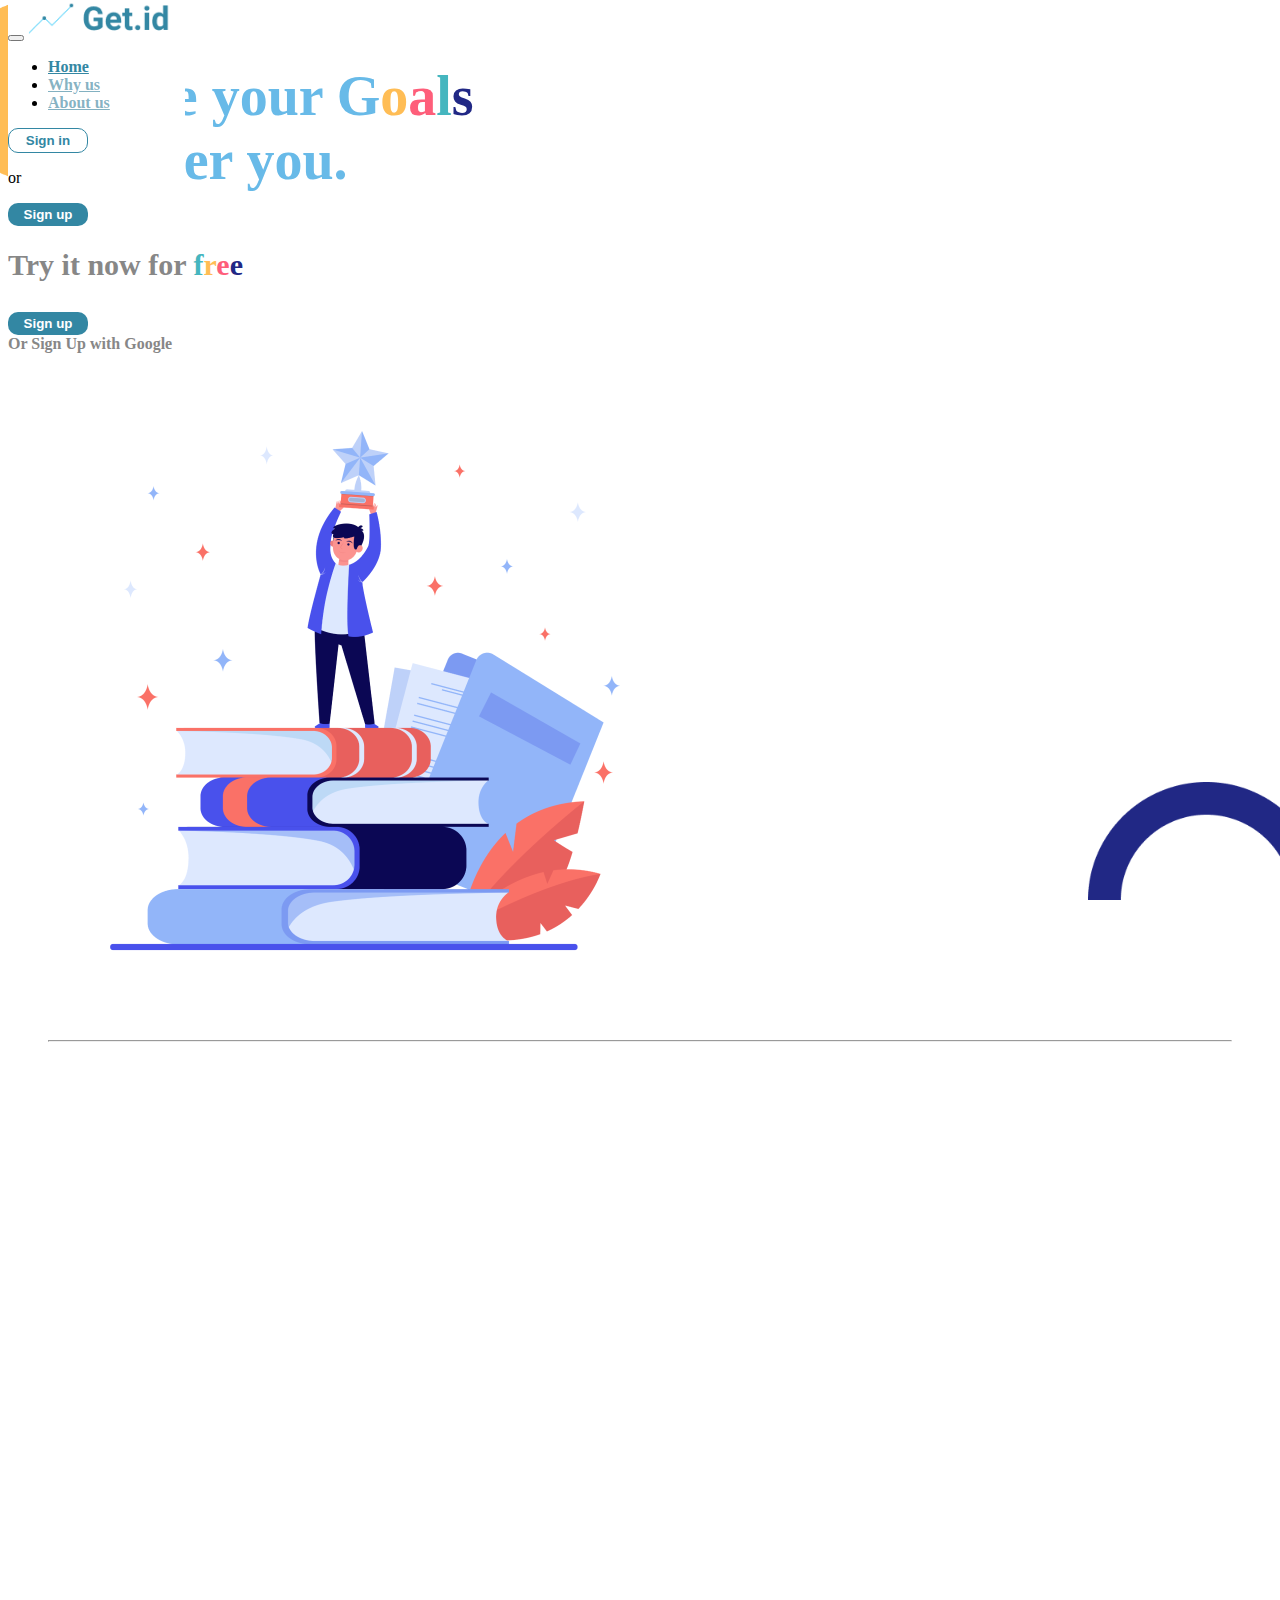
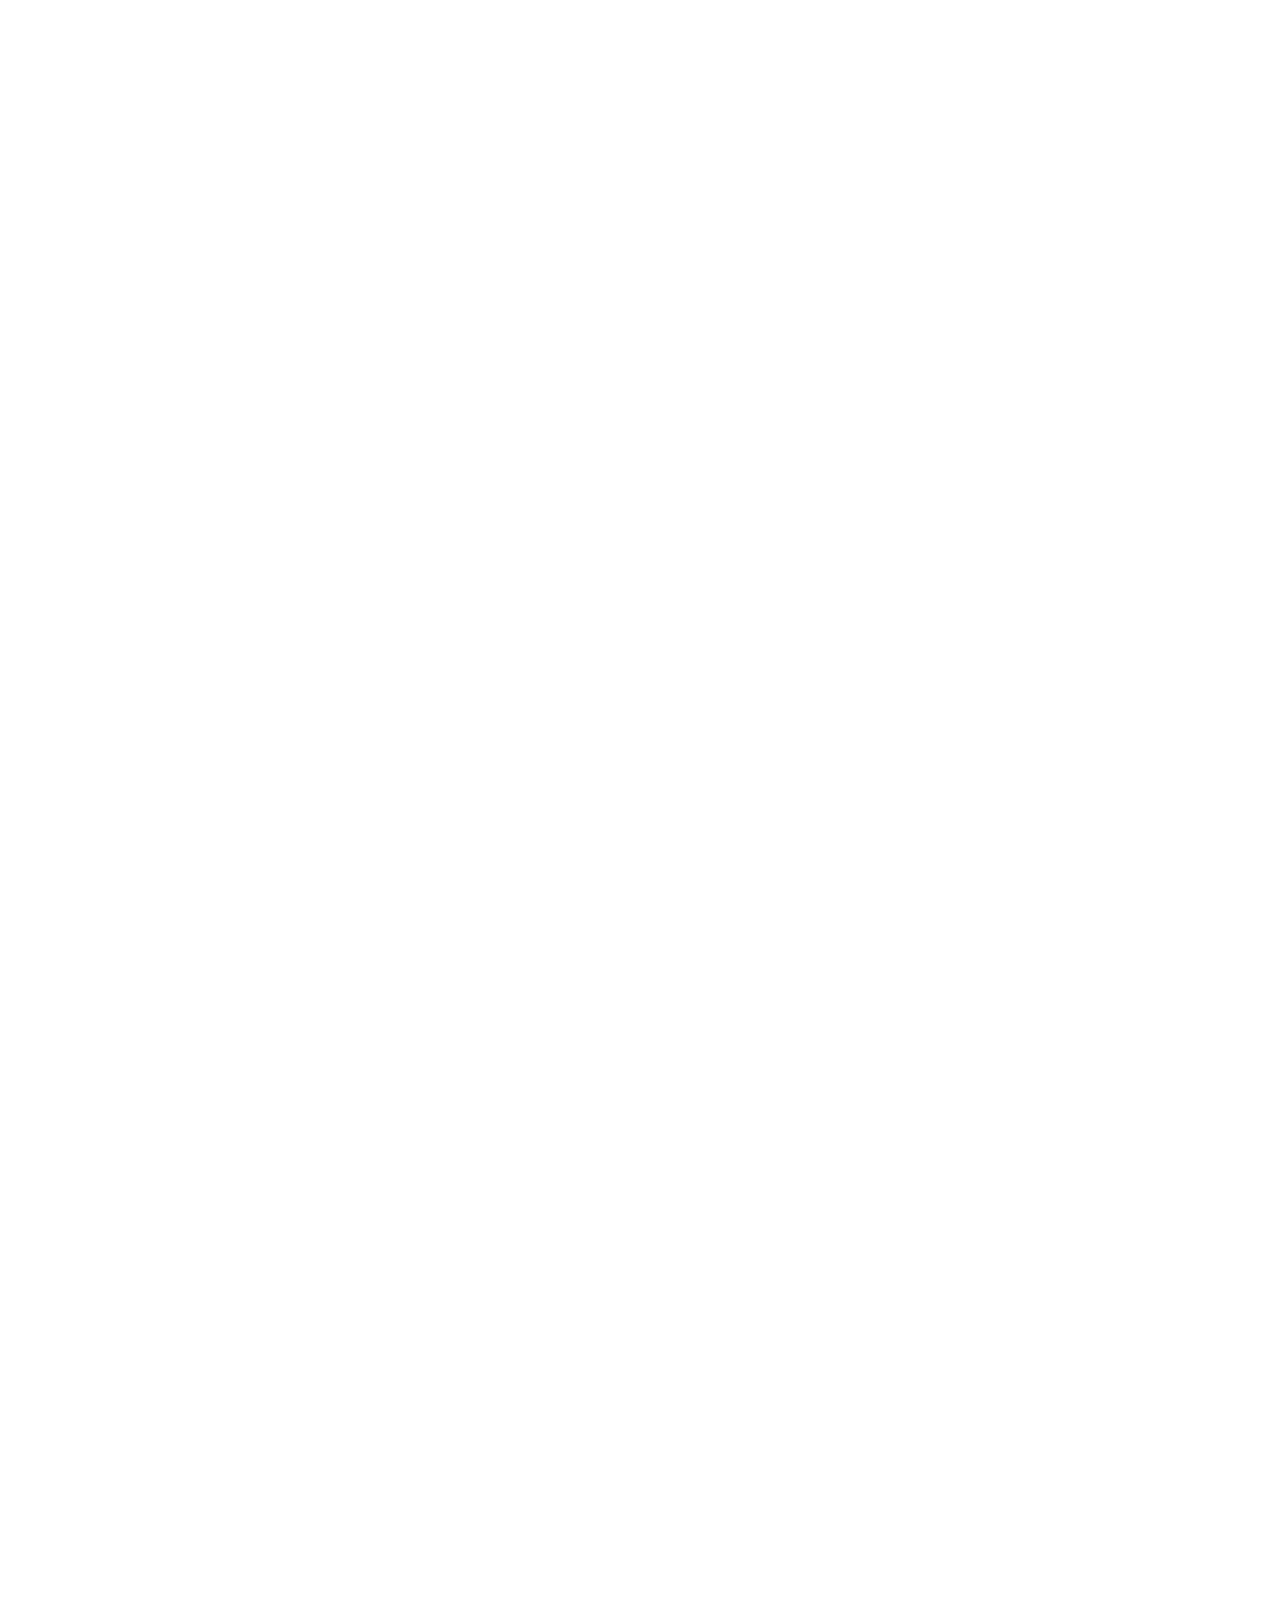
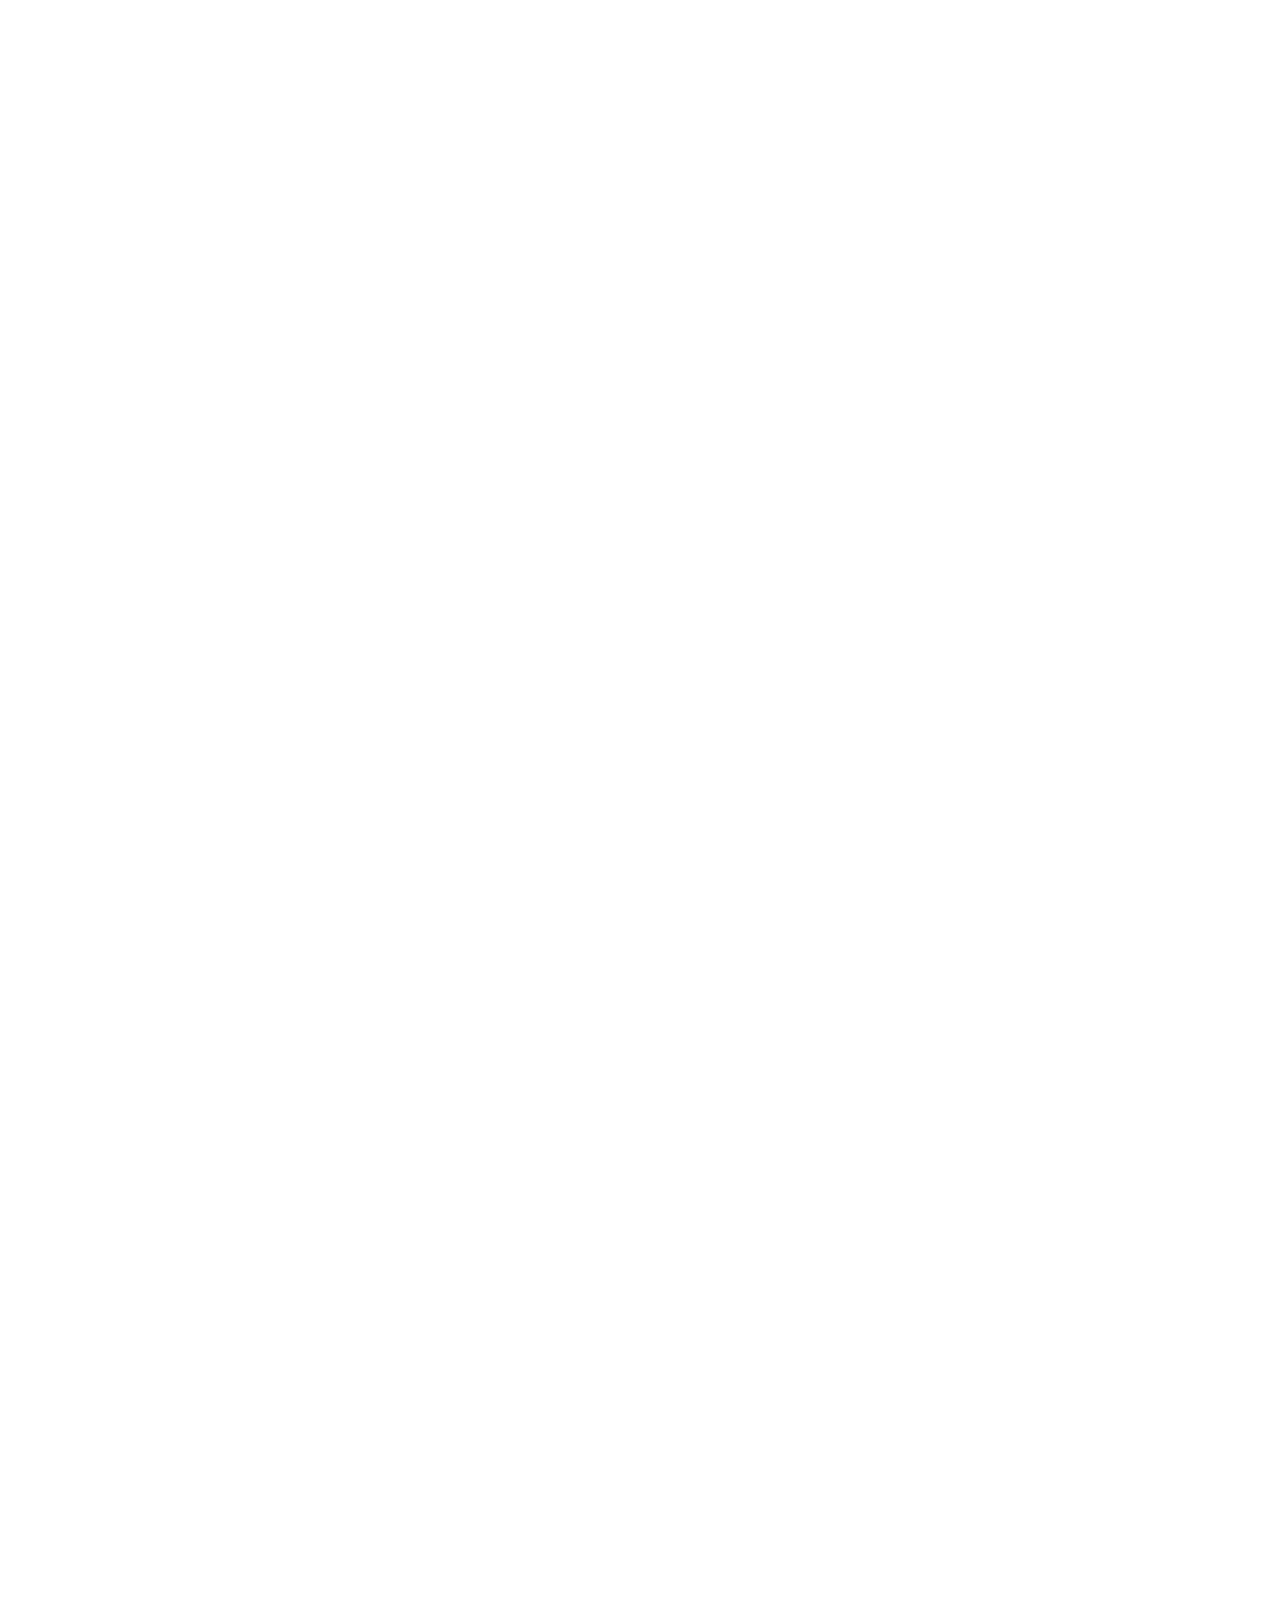
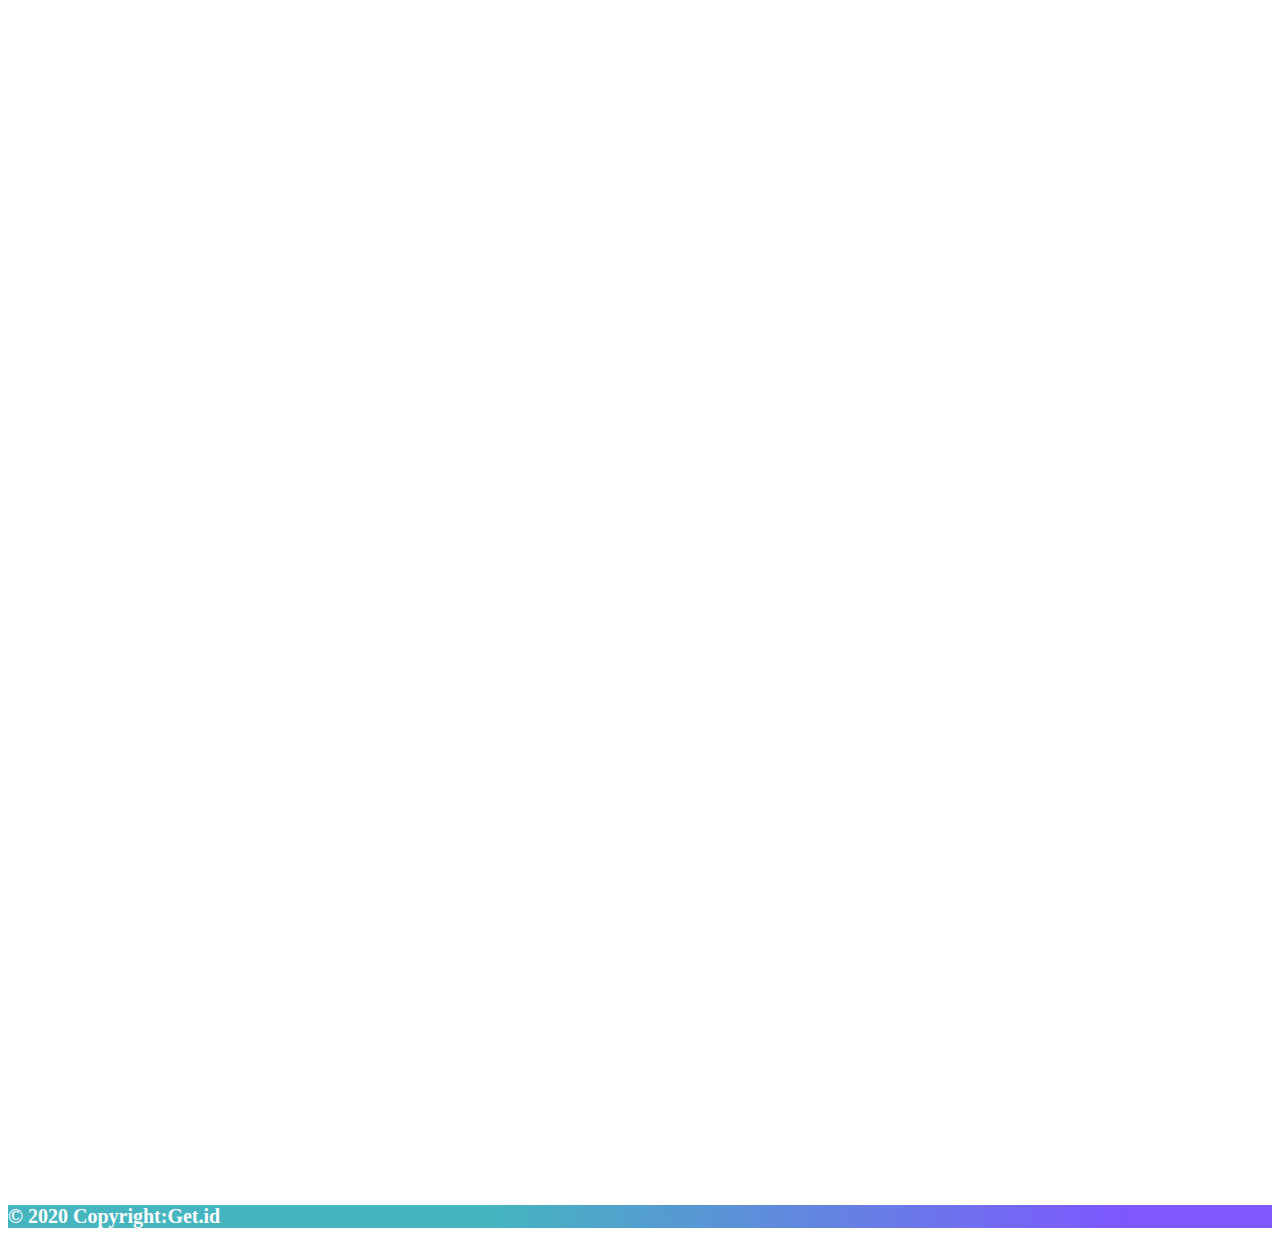
==== LANDING-PAGE/index.html @ 0b34bfcb "Landing page" ====
<!DOCTYPE html>
<html lang="en">
<head>
    <meta charset="UTF-8">
    <meta name="viewport" content="width=device-width, initial-scale=1.0">
    <link rel="preconnect" href="https://fonts.gstatic.com">
    <link href="https://fonts.googleapis.com/css2?family=Roboto:wght@400;500;700&display=swap" rel="stylesheet">
    <link href="https://cdn.jsdelivr.net/npm/bootstrap@5.0.0-beta1/dist/css/bootstrap.min.css" rel="stylesheet" integrity="sha384-giJF6kkoqNQ00vy+HMDP7azOuL0xtbfIcaT9wjKHr8RbDVddVHyTfAAsrekwKmP1" crossorigin="anonymous">
    <link rel="stylesheet" href="style.css">
    <script src="https://cdn.jsdelivr.net/npm/bootstrap@5.0.0-beta1/dist/js/bootstrap.bundle.min.js" integrity="sha384-ygbV9kiqUc6oa4msXn9868pTtWMgiQaeYH7/t7LECLbyPA2x65Kgf80OJFdroafW" crossorigin="anonymous"></script>
    <script type="text/javascript" src="assets/js/jquery-3.5.1.min.js"></script>
    <script type="text/javascript" src="assets/js/wow.min.js"></script>
    <link rel="stylesheet" type="text/css" href="assets/css/animate.min.css">

    <title>Get.id</title>
</head>
<body>
    <div class="wrap-container">
        <div class="container-fluid">
            <!-- Menu -->
            <div class="row" id="menu">
                <nav class="navbar menu navbar-expand-lg navbar-light">
                    <div class="menu-wrap d-flex container-fluid justify-content-between ">
                        
                        <button class="navbar-toggler order-" type="button" data-bs-toggle="collapse" data-bs-target="#navbarSupportedContent" aria-controls="navbarSupportedContent" aria-expanded="false" aria-label="Toggle navigation">
                            <span class="navbar-toggler-icon"></span>
                        </button>

                        <a class="navbar-brand m-0 d-sm-none d-md-none d-none d-lg-block" href="#"><img src="assets/logo.png" width="80%"></a>
                        

                        <div class="menu-collapse collapse navbar-collapse" id="navbarSupportedContent" >
                            <ul class="navbar-nav my-auto mx-auto">
                              <li class="nav-item">
                                <a class="nav-link active" aria-current="page" href="#menu">Home</a>
                              </li>
                              <li class="nav-item">
                                <a class="nav-link" href="#why">Why us</a>
                              </li>
                              <li class="nav-item">
                                <a class="nav-link" href="#about">About us</a>
                              </li>
                            </ul>
                        </div>
    
                        <div class="d-flex"> 
                            <button type="button" class="btn-sign">Sign in</button>
                            <p class="my-auto mx-3"> or </p>
                            <button type="button" class="btn-sign btn-active">Sign up</button>
                        </div>
                        
                    </div>
                  </nav>
            </div>
        </div>

        <div class="container-fluid p-0">
            <!-- <img src="assets/bunch-ball.png" width="12%" class="decor"> -->

            <!-- HERO -->
            <div class="row mx-5 mb-5" id="hero">
                <div class="col-6 col-lg-6 col-md-12 col-sm-12 text-lg-start text-md-center text-sm-center text-center my-auto
                            mx-auto wow fadeInLeft">
                    <p class="slogan">Achieve your 
                        <span id="g">G</span><span id="o">o</span><span id="a">a</span><span id="l">l</span><span id="s">s</span>
                        <br>
                        Be Better you. 
                    </p>
                    
                    <div class="text-center">
                        <p class="mt-5 try-it">Try it now for 
                            <span id="f">f</span><span id="r">r</span><span id="e1">e</span><span id="e2">e</span>
                        </p>
                        <button type="button" class="btn-sign btn-active mt-3 mb-3">Sign up</button>
                        <br>
                        <a href="#" class="text-muted" style="font-weight: bold; color: var(--textgrey); text-decoration: none;">Or Sign Up with  Google</a>
                    </div>
    
                </div>

                <div class="col-6 d-md-none d-sm-none d-none d-lg-inline wow fadeInRight">
                    <img src="assets/hero-ilus.png">
                </div>
            </div>

            <hr style="margin-left: 40px; margin-right: 40px;">

            <!-- WHY US -->
            <div class="row mb-5" id="why">
                <p style="font-size: 50px; font-weight: bold; color: var(--blue);" class="ms-5 mb-1 wow zoomIn">
                    Why us
                </p>
                <div class="col-12 col-lg-6 col-md-12 col-sm-12 wow fadeInLeft">
                    <img src="assets/laptop-ilus.png" width="90%">
                </div>
                <div class="col-12 col-lg-6 col-md-12 col-sm-12 my-auto wow fadeInRight">
                    <div>
                        <h3 style="color: var(--blue); font-weight: bold;">
                            A new way to manage your <span style="color: var(--yellow);">goals</span>
                        </h3>
                        <p style="color: var(--textgrey); font-weight: bold;" class="ps-4">
                            keep track with your progress <br>
                            and help remind you with your goals
                        </p>
                    </div>

                    <div>
                        <h3 style="color: var(--blue); font-weight: bold;">
                            Create a new <span style="color: var(--blue-green);">habit</span>
                        </h3>
                        <p style="color: var(--textgrey); font-weight: bold;" class="ps-4">
                            21 days habits track for achieve new habits
                        </p>
                    </div>

                    <div>
                        <h3 style="color: var(--blue); font-weight: bold;">
                            Give yourself  special <span style="color: var(--red);">gift</span>
                        </h3>
                        <p style="color: var(--textgrey); font-weight: bold;" class="ps-4">
                            a reward feauture for you after completing <br>
                            some task to bring motivation to do more
                        </p>
                    </div>

                    <div>
                        <h3 style="color: var(--blue); font-weight: bold;">
                            Customized <span style="color: var(--darkblue);">task</span>
                        </h3>
                        <p style="color: var(--textgrey); font-weight: bold;" class="ps-4">
                            Be yourself and express your style  with <br>
                            customized task
                        </p>
                    </div>


                </div>
            </div>
            
            <!-- About us -->
            <div class="row position-relative " id="about" style="padding-bottom: 100px;">
                <div class="position-relative">
                    <img src="assets/round.png" id="round-orange">
                    <p style="font-size: 50px; font-weight: bold; color: var(--blue);" class="ms-5 mb-5 wow zoomIn">
                        About us
                    </p>
                </div>
                
                <div class="col-6 text-center wow zoomIn" data-wow-delay="0.5s">
                    <p style="color: var(--red); font-weight: bold; font-size: 24px;">
                        Front<span style="color: var(--yellow);">end dev</span>
                    </p>
                </div>
                <div class="col-6 text-center wow zoomIn" data-wow-delay="0.5s">
                    <p style="color: var(--blue); font-weight: bold; font-size: 24px;">
                        Back<span style="color: var(--yellow);">end dev</span>
                    </p>
                </div>
                <div class="col-3 text-center wow fadeInUp" data-wow-delay="1s">
                    <img src="assets/dimas.png" alt="Dimas Rafi" width="60%" class="dev-ava">
                    <span style="font-weight: bold; color: var(--blue);">
                        Dimas Rafi
                    </span>
                </div>
                <div class="col-3 text-center wow fadeInUp" data-wow-delay="1.5s">
                    <img src="assets/helmy.png" alt="Helmy Zakiudin" width="60%" class="dev-ava">
                    <span style="font-weight: bold; color: var(--blue);">
                        Helmy <br>
                        Zakiudin    
                    </span>
                </div>
                <div class="col-3 text-center wow fadeInUp" data-wow-delay="2s">
                    <img src="assets/ilham.png" alt="Muhammad Ilham" width="60%" class="dev-ava">
                    <span style="font-weight: bold; color: var(--blue);">
                        Muhammad <br>
                        Ilham   
                    </span>
                </div>
                <div class="col-3 text-center wow fadeInUp" data-wow-delay="2.5s">
                    <img src="assets/gatra.png" alt="Galih Saputra" width="60%" class="dev-ava">
                    <span style="font-weight: bold; color: var(--blue);">
                        Galih <br>
                        Saputra
                    </span>
                </div>

                <img src="assets/circle.png" id="circle-blue">

            </div>

            <footer class="footer">
                <div class="text-center p-3">
                    <p style="font-size: 20px; color: white; font-weight: bold; margin-bottom: 0px;">
                        © 2020 Copyright:Get.id
                    </p>
                </div>
            </footer>


        </div>
        
    </div>

    <script>

        new WOW().init();

        $(document).ready(function() {
            $('.menu .menu-wrap .menu-collapse ul li a').click(function(e) {
                
                var targetHref = $(this).attr('href');
                
                $('html, body').animate({
                    scrollTop: $(targetHref).offset().top
                }, 50);
                
                e.preventDefault();
            });


            $('.nav-item .nav-link').click(function(event){
                $('.nav-link').removeClass('active');
                $(this).addClass('active');
            });
            



        });


    </script>
    
</body>
---- LANDING-PAGE/style.css ----
:root {
  --blue: #68bae8;
  --red: #fe5e7a;
  --yellow: #ffbd55;
  --blue-green: #45b6bf;
  --darkblue: #212885;
  --button: #3387a3;
  --textgrey: #878787;
}
.wrap-container {
  overflow: hidden;
}
.navbar {
  overflow: hidden;
  position: fixed; /* Set the navbar to fixed position */
  top: 0; /* Position the navbar at the top of the page */

  background-color: white;
}

.nav-link {
  margin-right: 40px;
  font-weight: bold;
  color: #35809b9d !important;
}

.nav-link:hover {
  color: #21505f !important;
}

.active {
  color: var(--button) !important;
}

.btn-sign {
  border: 1px solid var(--button);
  color: var(--button);
  font-weight: bold;
  padding: 8px 15px;
  border-radius: 10px;
  background-color: transparent;
  width: 100px;
}

.btn-sign:hover {
  background: var(--button);
  color: white;
}

.btn-active {
  border: none;
  color: white;
  font-weight: bold;
  background: var(--button);
  padding: 8px 15px;
  border-radius: 10px;
}

.btn-active:hover {
  background: var(--blue);
}

.slogan {
  color: var(--blue);
  font-size: 56px;
  font-weight: bold;
}

.try-it {
  font-weight: bold;
  color: var(--textgrey);
  font-size: 30px;
}

.decor {
  position: absolute;
  bottom: 0;
  left: 0;
  z-index: -99;
}
/* --------goals word----------- */
#o {
  color: var(--yellow);
}
#a {
  color: var(--red);
}
#l {
  color: var(--blue-green);
}
#s {
  color: var(--darkblue);
}

/* ----------------------------- */

/* ---------try it------------- */
#f {
  color: var(--blue-green);
}
#r {
  color: var(--yellow);
}
#e1 {
  color: var(--red);
}
#e2 {
  color: var(--darkblue);
}
/* ---------------------------- */

.dev-ava {
  display: block;
  margin-left: auto;
  margin-right: auto;
}

#round-orange {
  width: 10%;
  position: absolute;
  top: 0;
  left: 0;
  z-index: -999;
}

#circle-blue {
  width: 15%;
  position: absolute;
  bottom: 0;
  right: 0;
  z-index: -999;
}

.footer {
  background: linear-gradient(92.67deg, #45b6bf 37.84%, #7e57ff 88.43%);
}

/* small devices (landscape phones, 576px and up) */
@media (min-width: 300px) {
  .slogan {
    font-size: 35px;
  }
  .btn-sign {
    width: 80px;
    padding: 4px 10px;
  }
}

@media (min-width: 576px) {
  .slogan {
    font-size: 56px;
  }
}
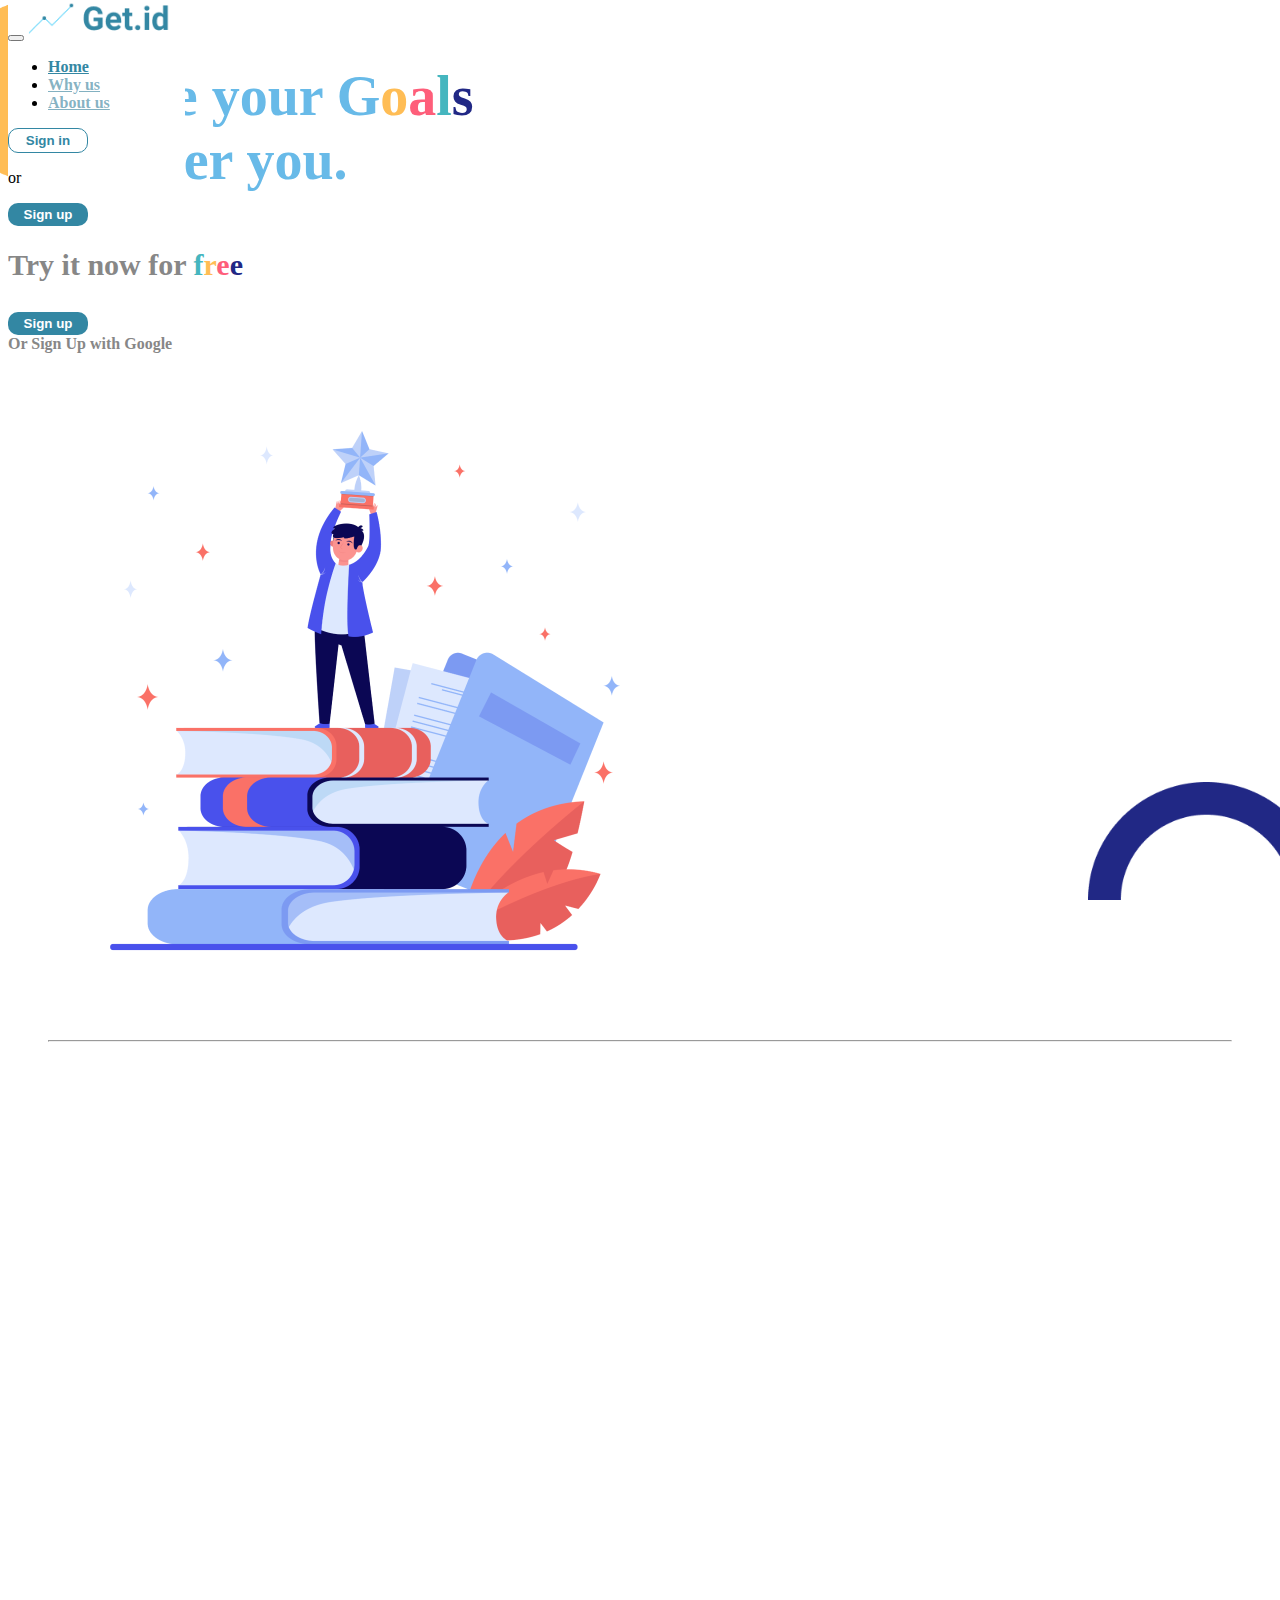
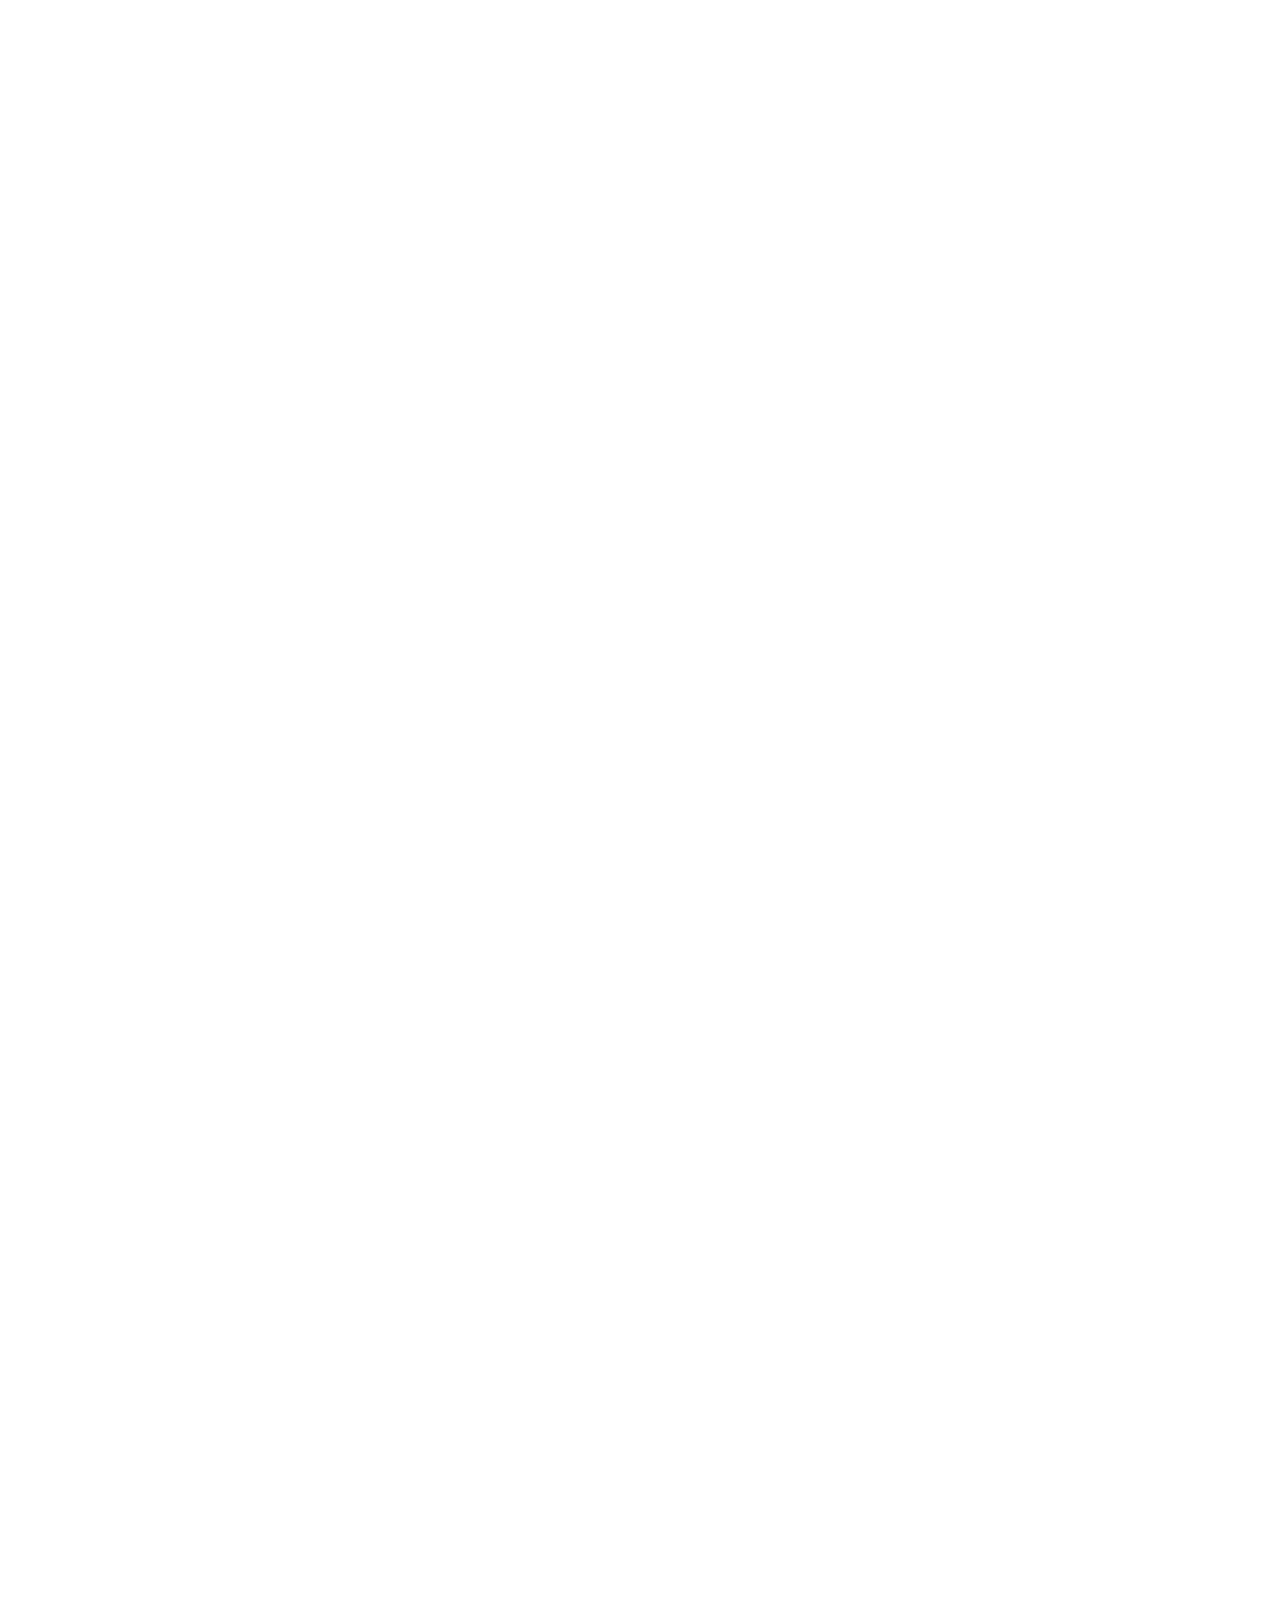
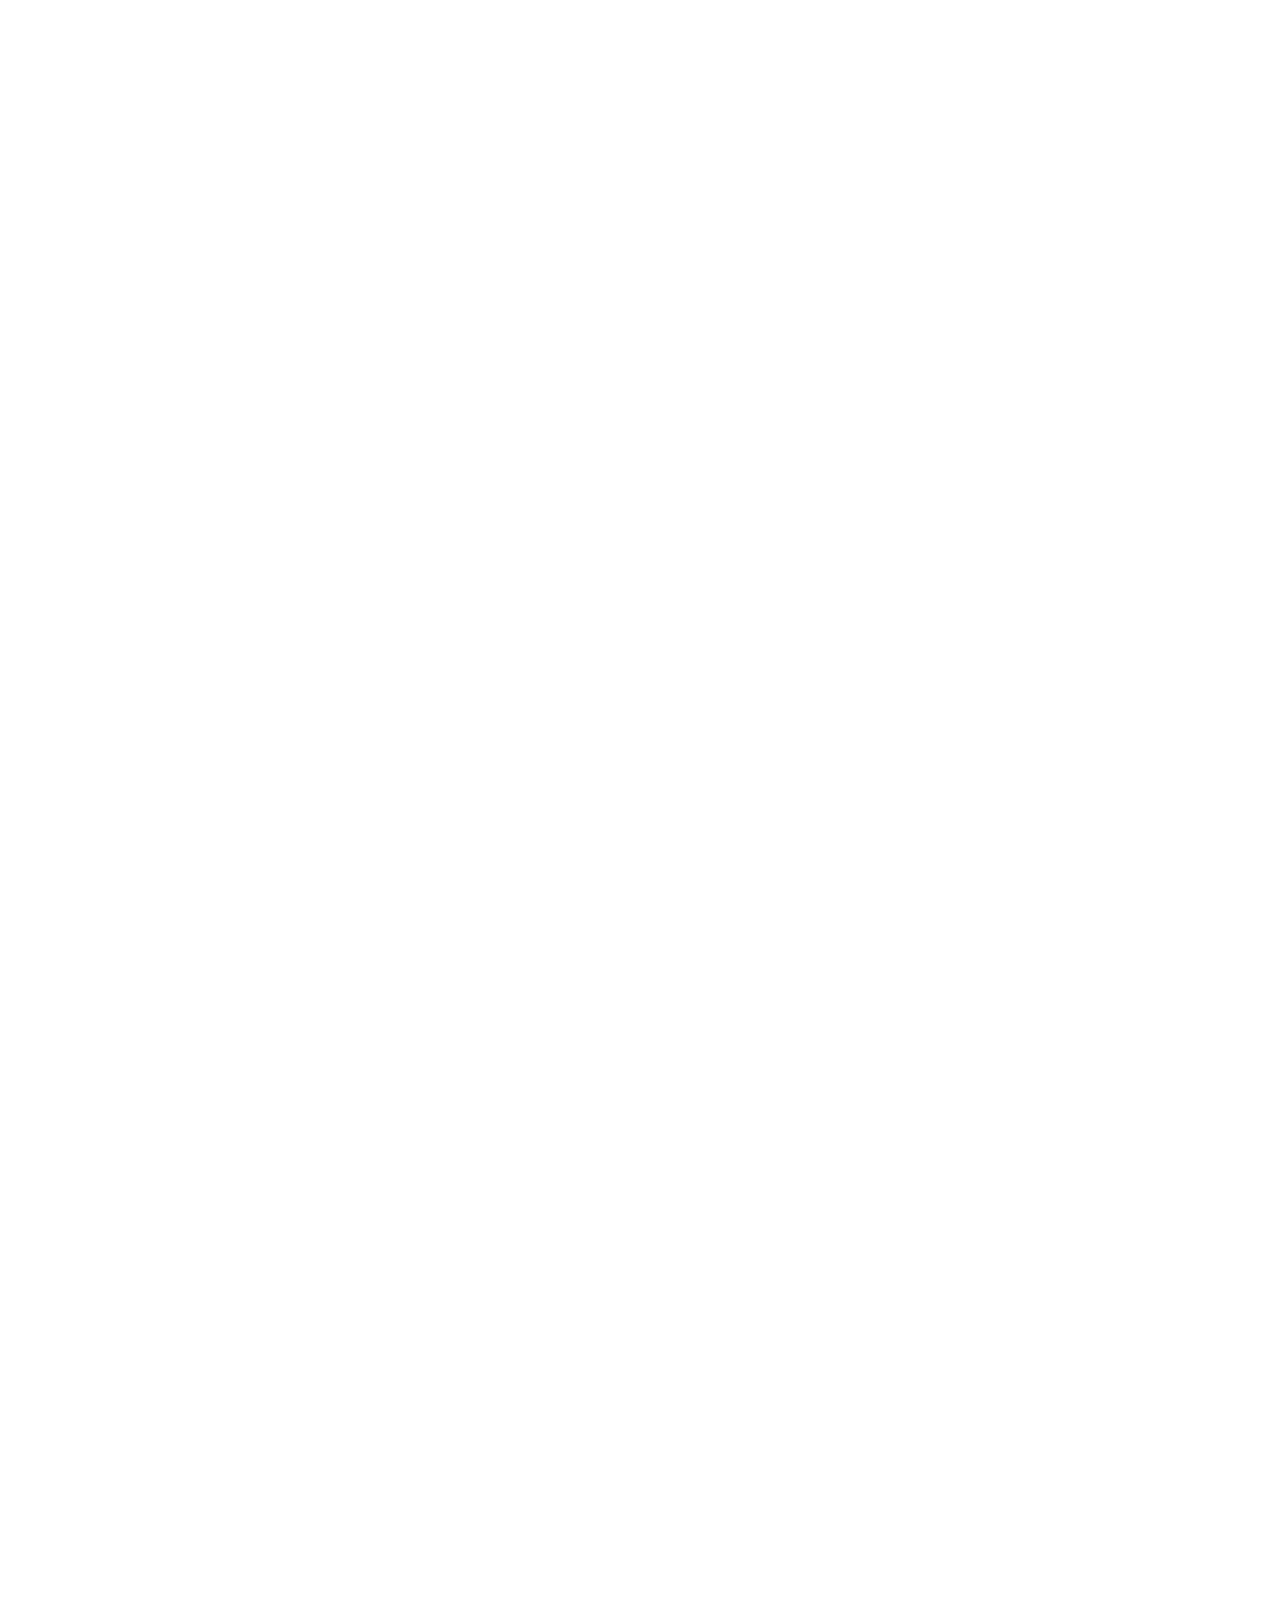
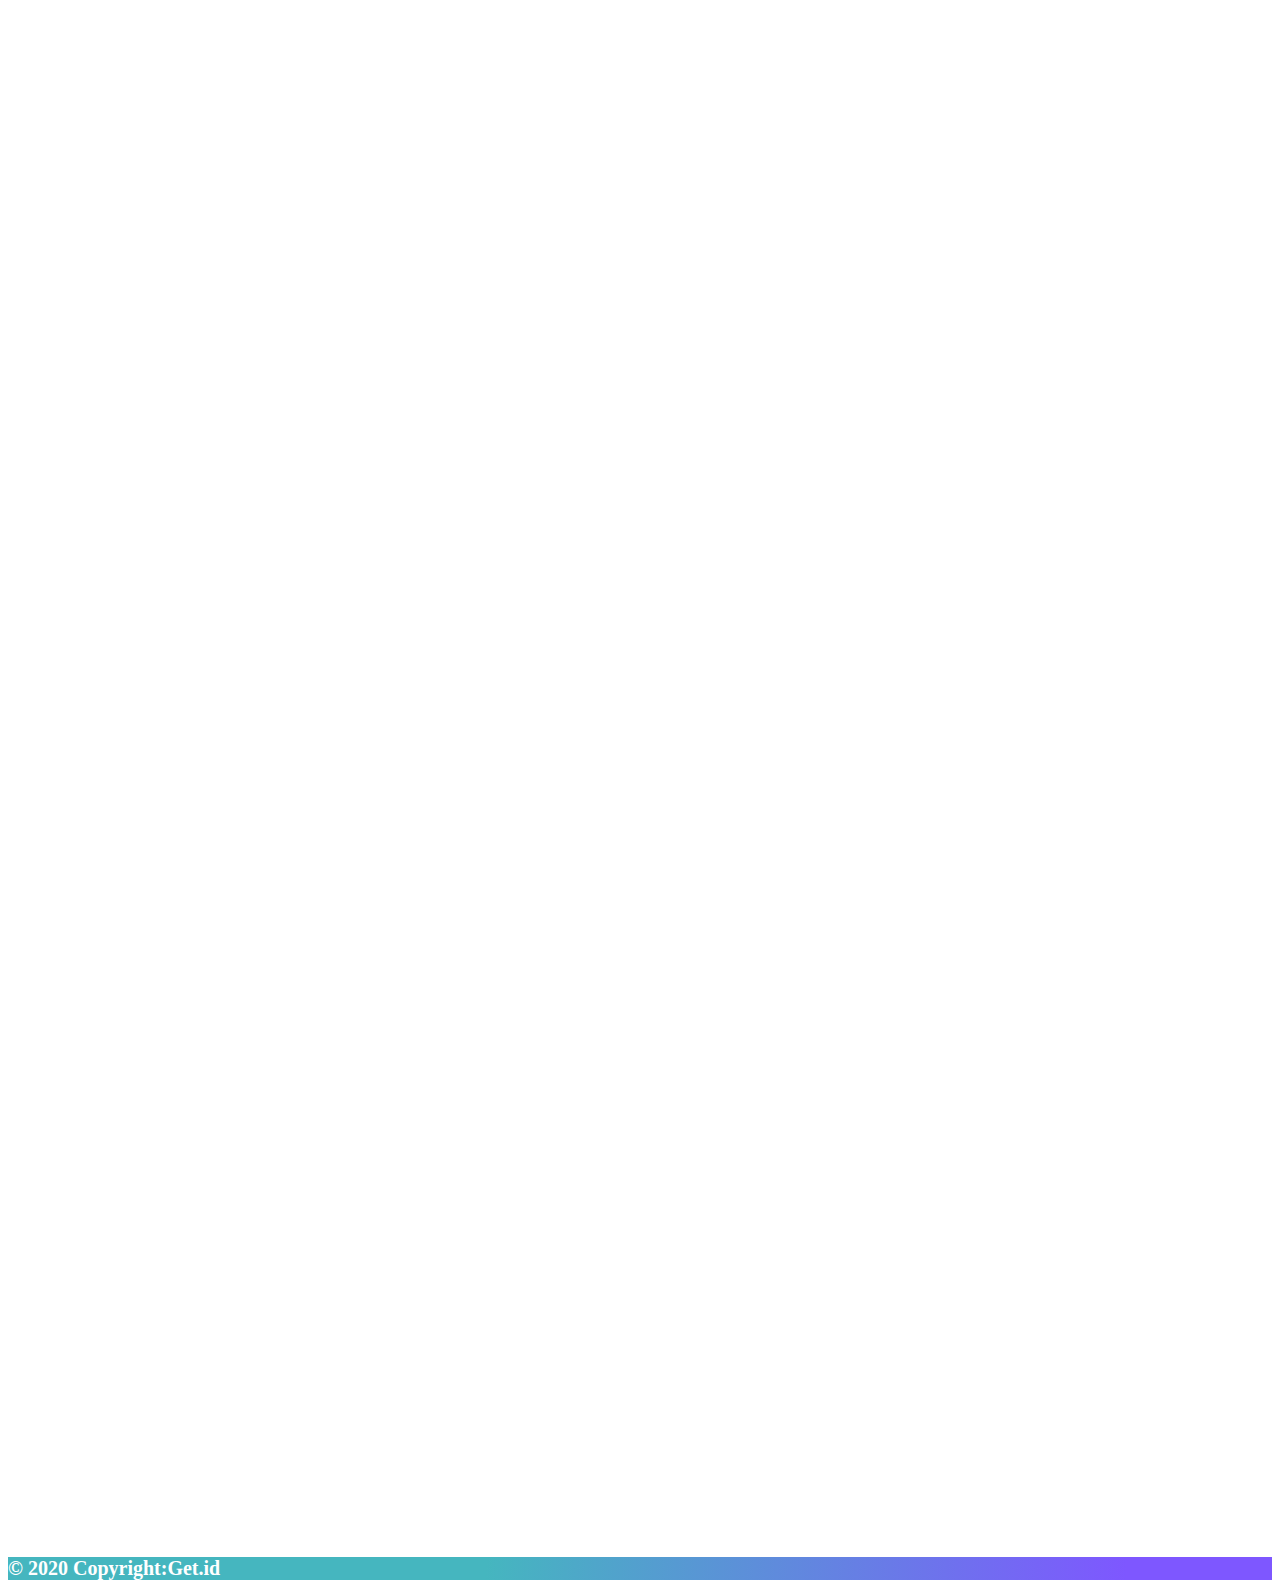
==== commit 91bf96c0: "merubah why us" ====
--- a/LANDING-PAGE/index.html
+++ b/LANDING-PAGE/index.html
@@ -3,14 +3,20 @@
 <head>
     <meta charset="UTF-8">
     <meta name="viewport" content="width=device-width, initial-scale=1.0">
+    <link rel="icon" type="image/png" href="assets/just-logo.png">
+    <!-- font -->
     <link rel="preconnect" href="https://fonts.gstatic.com">
     <link href="https://fonts.googleapis.com/css2?family=Roboto:wght@400;500;700&display=swap" rel="stylesheet">
+    <!-- css -->
     <link href="https://cdn.jsdelivr.net/npm/bootstrap@5.0.0-beta1/dist/css/bootstrap.min.css" rel="stylesheet" integrity="sha384-giJF6kkoqNQ00vy+HMDP7azOuL0xtbfIcaT9wjKHr8RbDVddVHyTfAAsrekwKmP1" crossorigin="anonymous">
     <link rel="stylesheet" href="style.css">
-    <script src="https://cdn.jsdelivr.net/npm/bootstrap@5.0.0-beta1/dist/js/bootstrap.bundle.min.js" integrity="sha384-ygbV9kiqUc6oa4msXn9868pTtWMgiQaeYH7/t7LECLbyPA2x65Kgf80OJFdroafW" crossorigin="anonymous"></script>
+    <!-- javascript -->
     <script type="text/javascript" src="assets/js/jquery-3.5.1.min.js"></script>
+    <script src="https://cdnjs.cloudflare.com/ajax/libs/popper.js/1.12.3/umd/popper.min.js" integrity="sha384-vFJXuSJphROIrBnz7yo7oB41mKfc8JzQZiCq4NCceLEaO4IHwicKwpJf9c9IpFgh" crossorigin="anonymous"></script>
+    <script src="https://maxcdn.bootstrapcdn.com/bootstrap/4.0.0-beta.2/js/bootstrap.min.js" integrity="sha384-alpBpkh1PFOepccYVYDB4do5UnbKysX5WZXm3XxPqe5iKTfUKjNkCk9SaVuEZflJ" crossorigin="anonymous"></script>
     <script type="text/javascript" src="assets/js/wow.min.js"></script>
     <link rel="stylesheet" type="text/css" href="assets/css/animate.min.css">
+    
 
     <title>Get.id</title>
 </head>
@@ -44,9 +50,13 @@
                         </div>
     
                         <div class="d-flex"> 
-                            <button type="button" class="btn-sign">Sign in</button>
+                            <a href="#">
+                                <button type="button" class="btn-sign">Sign in</button>
+                            </a>
                             <p class="my-auto mx-3"> or </p>
-                            <button type="button" class="btn-sign btn-active">Sign up</button>
+                            <a href="#">
+                                <button type="button" class="btn-sign btn-active">Sign up</button>
+                            </a>
                         </div>
                         
                     </div>
@@ -94,43 +104,56 @@
                     <img src="assets/laptop-ilus.png" width="90%">
                 </div>
                 <div class="col-12 col-lg-6 col-md-12 col-sm-12 my-auto wow fadeInRight">
-                    <div>
-                        <h3 style="color: var(--blue); font-weight: bold;">
-                            A new way to manage your <span style="color: var(--yellow);">goals</span>
-                        </h3>
-                        <p style="color: var(--textgrey); font-weight: bold;" class="ps-4">
-                            keep track with your progress <br>
-                            and help remind you with your goals
-                        </p>
-                    </div>
-
-                    <div>
-                        <h3 style="color: var(--blue); font-weight: bold;">
-                            Create a new <span style="color: var(--blue-green);">habit</span>
-                        </h3>
-                        <p style="color: var(--textgrey); font-weight: bold;" class="ps-4">
-                            21 days habits track for achieve new habits
-                        </p>
-                    </div>
-
-                    <div>
-                        <h3 style="color: var(--blue); font-weight: bold;">
-                            Give yourself  special <span style="color: var(--red);">gift</span>
-                        </h3>
-                        <p style="color: var(--textgrey); font-weight: bold;" class="ps-4">
-                            a reward feauture for you after completing <br>
-                            some task to bring motivation to do more
-                        </p>
-                    </div>
-
-                    <div>
-                        <h3 style="color: var(--blue); font-weight: bold;">
-                            Customized <span style="color: var(--darkblue);">task</span>
-                        </h3>
-                        <p style="color: var(--textgrey); font-weight: bold;" class="ps-4">
-                            Be yourself and express your style  with <br>
-                            customized task
-                        </p>
+                    <div class="d-flex">
+                        <div class="number-box my-auto me-3 text-center"> 1 </div>
+                        <div>
+                            <h3 class="fw-bold">
+                                A new way to manage your goals
+                            </h3>
+                            <p class="text-muted">
+                                keep track with your progress <br>
+                                and help remind you with your goals
+                            </p>
+                        </div>
+
+                    </div>
+
+                    <div class="d-flex">
+                        <div class="number-box my-auto me-3 text-center"> 2 </div>
+                        <div>
+                            <h3 class="fw-bold">
+                                Create a new habit
+                            </h3>
+                            <p class="text-muted">
+                                21 days habits track for achieve new habits
+                            </p>
+                        </div>
+                    </div>
+
+                    <div class="d-flex">
+                        <div class="number-box my-auto me-3 text-center"> 1 </div>
+                        <div>
+                            <h3 class="fw-bold">
+                                Give yourself  special gift
+                            </h3>
+                            <p class="text-muted">
+                                a reward feauture for you after completing <br>
+                                some task to bring motivation to do more
+                            </p>
+                        </div>
+                    </div>
+
+                    <div class="d-flex">
+                        <div class="number-box my-auto me-3 text-center"> 1 </div>
+                        <div>
+                            <h3 class="fw-bold">
+                                Customized task
+                            </h3>
+                            <p class="text-muted">
+                                Be yourself and express your style  with <br>
+                                customized task
+                            </p>
+                        </div>
                     </div>
 
 
--- a/LANDING-PAGE/style.css
+++ b/LANDING-PAGE/style.css
@@ -40,6 +40,10 @@
   border-radius: 10px;
   background-color: transparent;
   width: 100px;
+}
+
+.btn-sign:focus {
+  outline: none;
 }
 
 .btn-sign:hover {
@@ -135,6 +139,15 @@
   background: linear-gradient(92.67deg, #45b6bf 37.84%, #7e57ff 88.43%);
 }
 
+.number-box {
+  background-color: pink;
+  width: 50px;
+  height: 50px;
+  font-weight: bold;
+  color: rgb(255, 104, 129);
+  padding: 13px 0px;
+}
+
 /* small devices (landscape phones, 576px and up) */
 @media (min-width: 300px) {
   .slogan {
